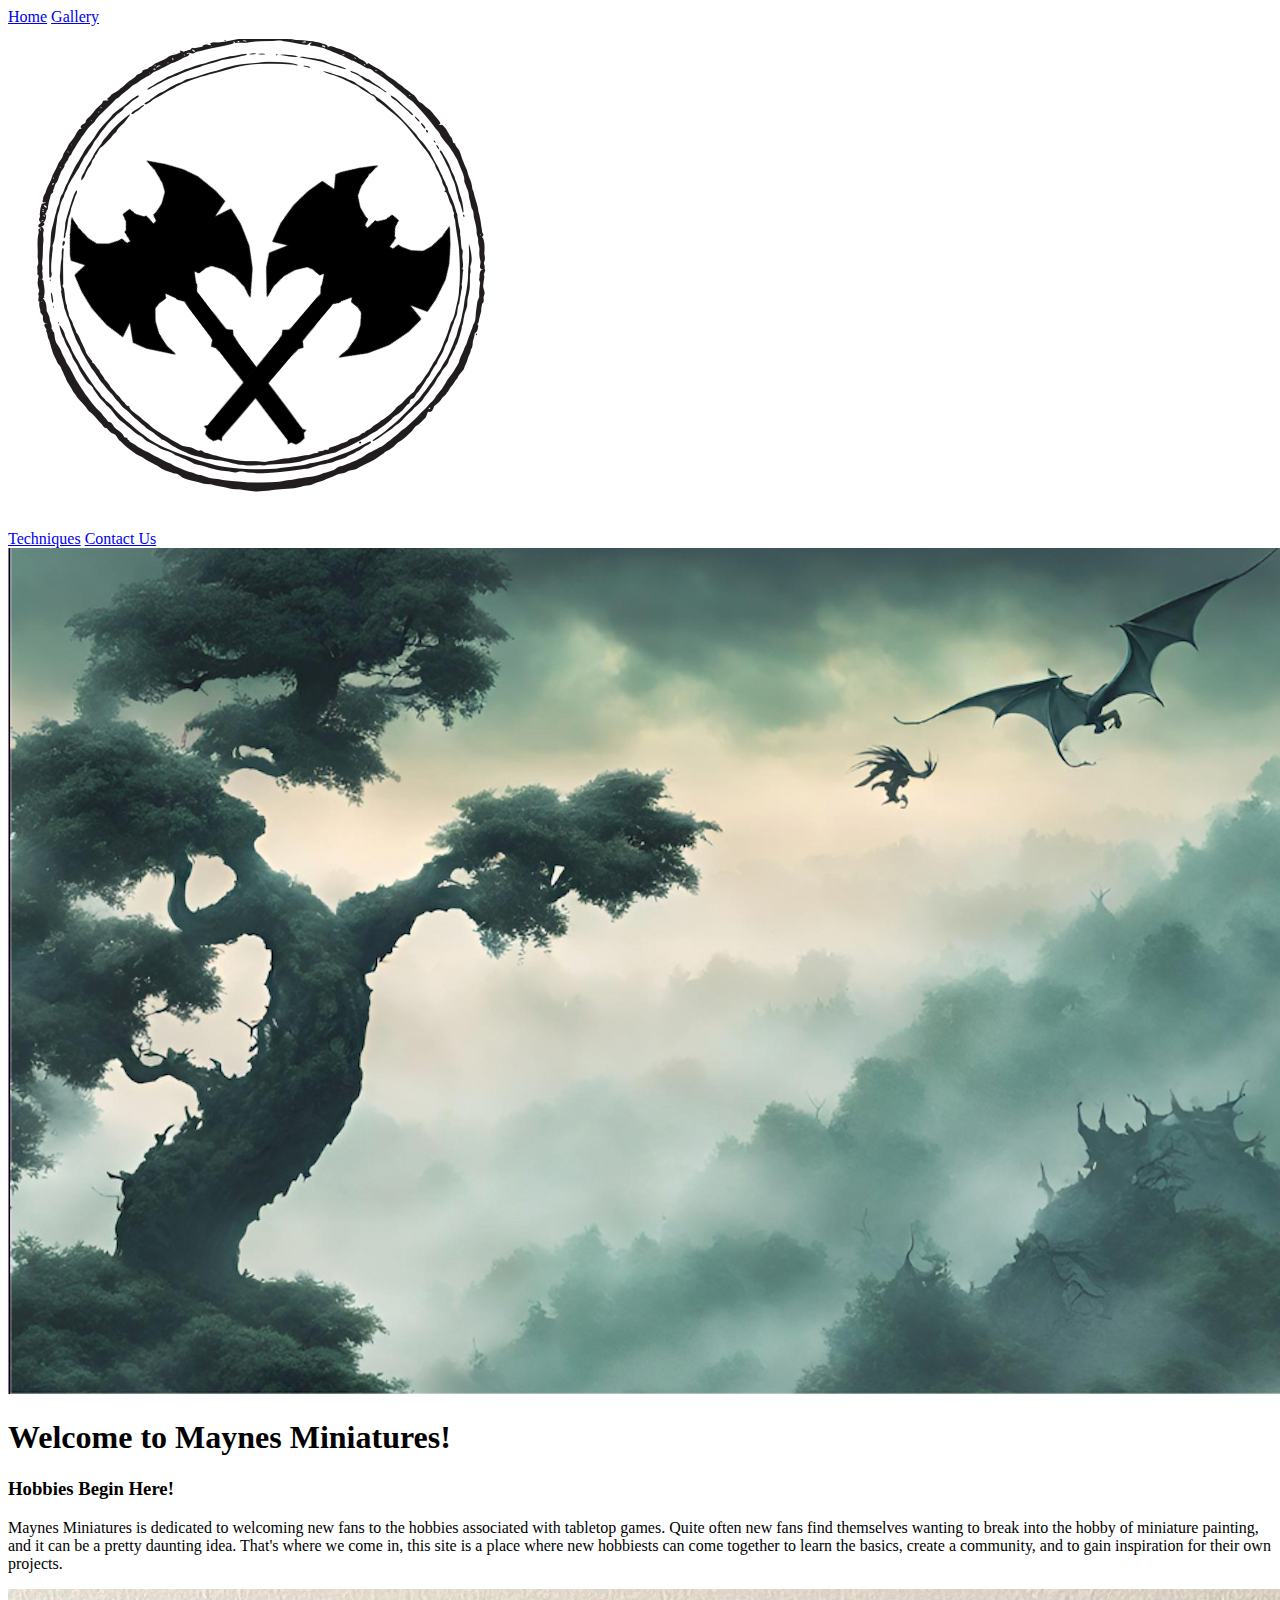
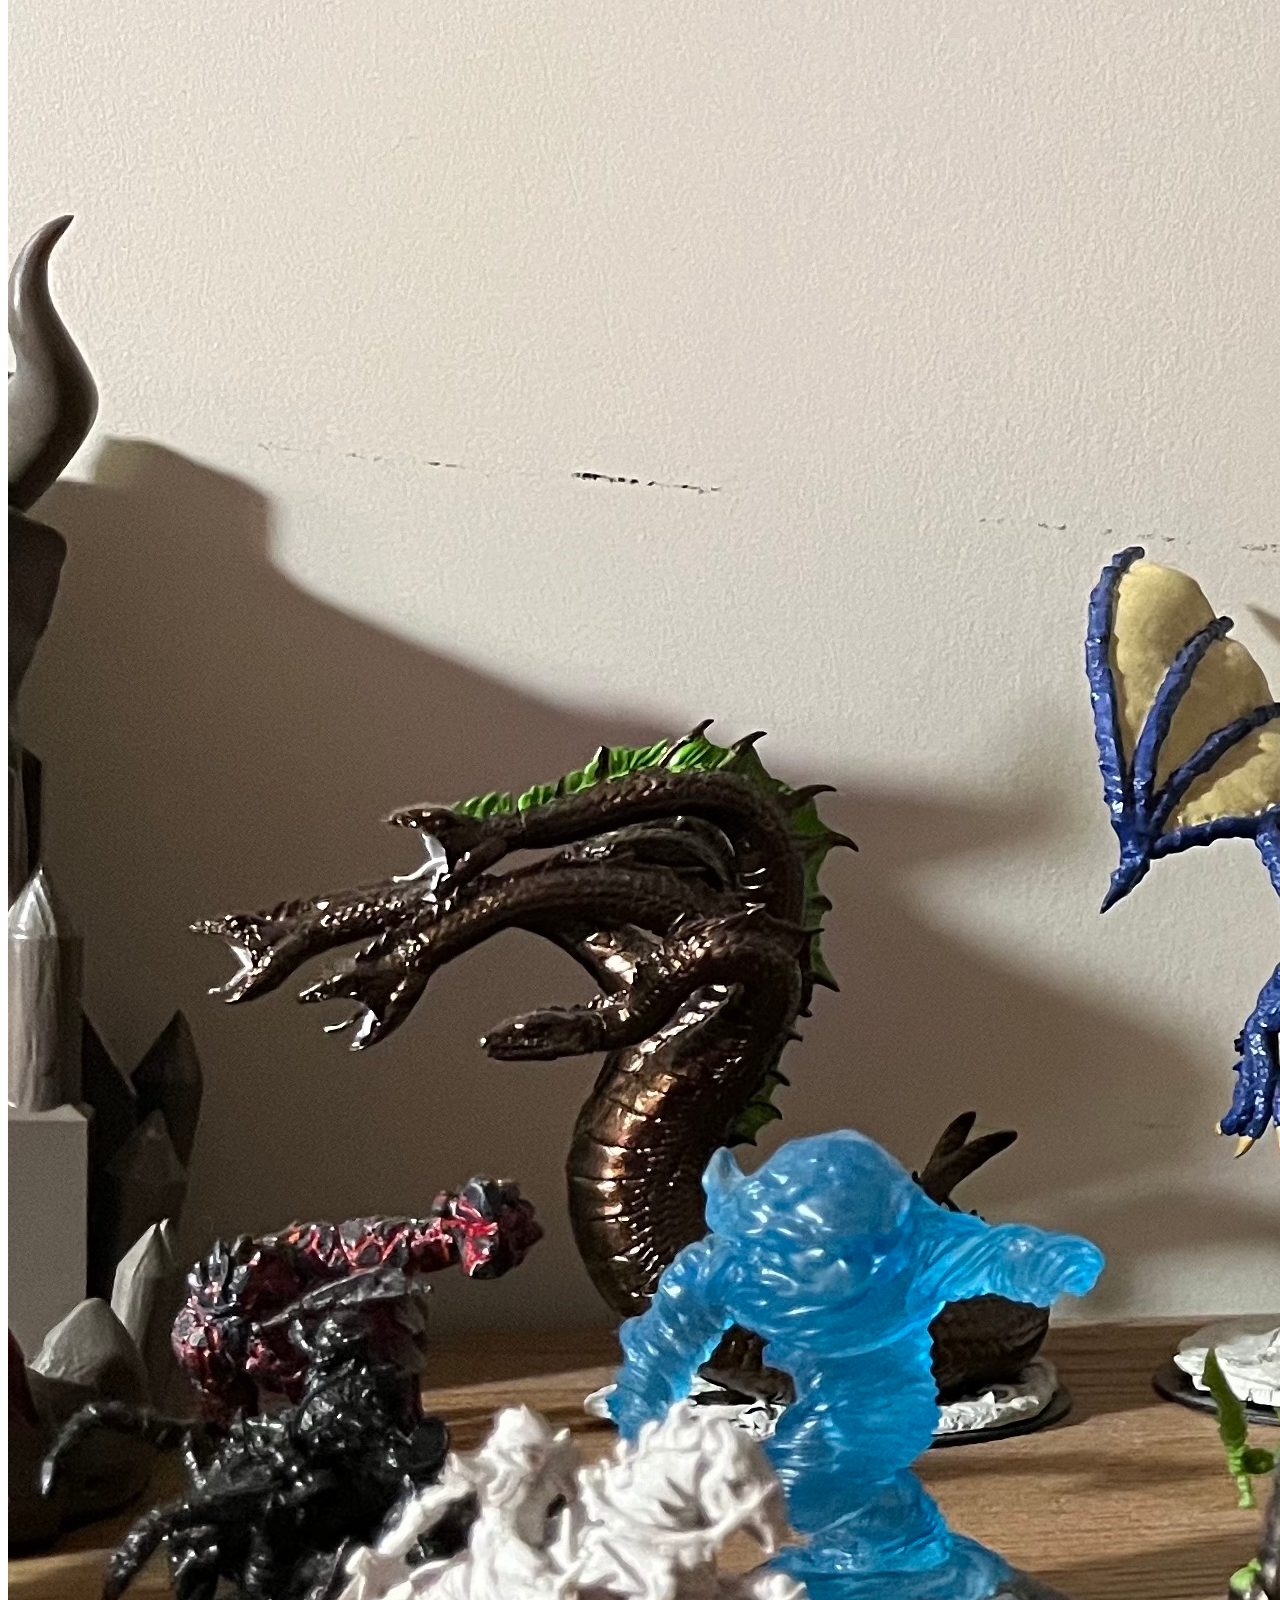
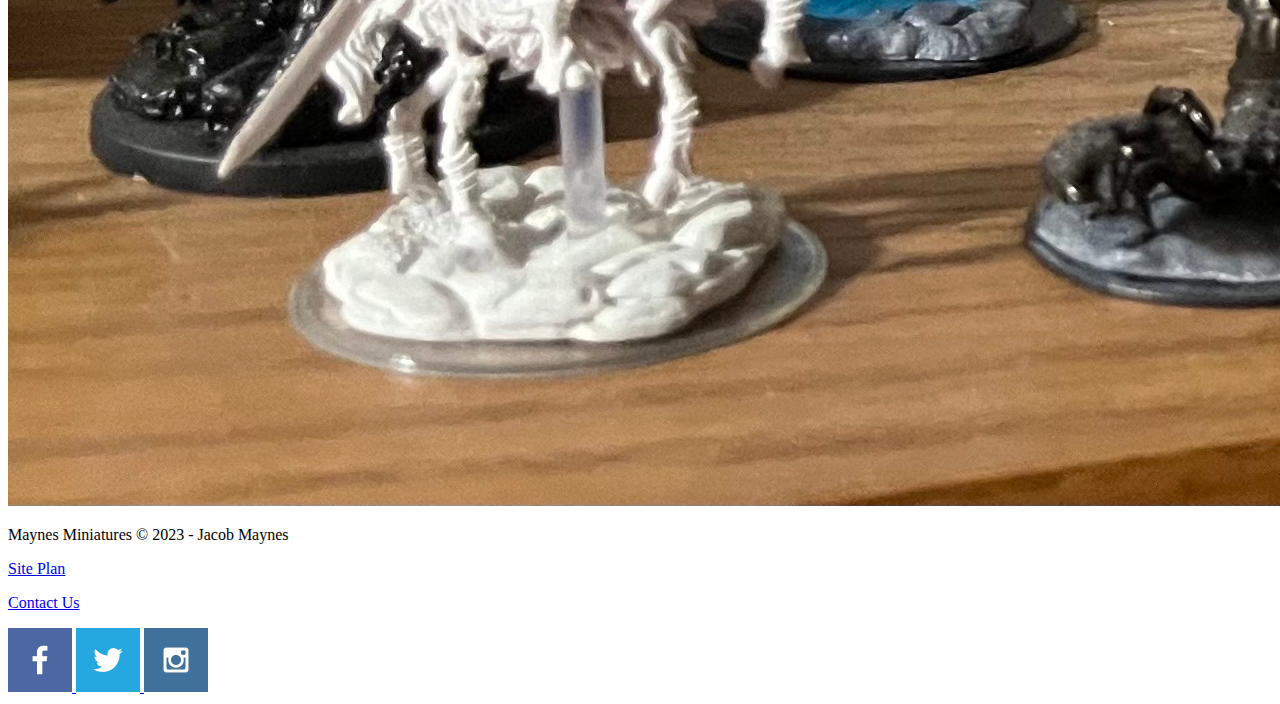
==== personal/index.html @ 82cc131a "Pages Html" ====
<!DOCTYPE html>
<html lang="en">
<head>
    <meta charset="UTF-8">
    <meta name="viewport" content="width=device-width, initial-scale=1.0">
    <title>Maynes Miniatures</title>
</head>
<body>
    <header>
        <nav>
            <a href="/personal/index.html">Home</a>
            <a href="/personal/gallery.html">Gallery</a>
        </nav>
        <a href="/personal/index.html">
            <img src="personal_logo.png" alt="Maynes Miniatures Logo">
        </a> 
        <nav>
            <a href="/personal/techniques.html">Techniques</a>
            <a href="/personal/contact_us.html">Contact Us</a>
        </nav>
    </header>
    <div>
        <img src="hero.png" alt="Misty forest">
    </div>
    <section>
        <h1>Welcome to Maynes Miniatures!</h1>
        <h3>Hobbies Begin Here!</h3>
    </section>
    <main>
        <section>
            <p>Maynes Miniatures is dedicated to welcoming new fans to the hobbies associated with tabletop games. Quite often new fans find themselves wanting to break into the hobby of miniature painting, and it can be a pretty daunting idea. That's where we come in, this site is a place where new hobbiests can come together to learn the basics, create a community, and to gain inspiration for their own projects.</p>
        </section>
        <section>
            <img src="projects.jpg" alt="Unfinished projects">
        </section>
    </main>
    <footer>
        <p>Maynes Miniatures &copy; 2023 - Jacob Maynes</p>
        <p><a href="/personal/site-plan.html">Site Plan</a></p>
        <p><a href="/personal/contact_us.html">Contact Us</a></p>
        <div>
            <a href="https://facebook.com" target="_blank">
                <img src="/wwr/images/facebook.png" alt="Facebook logo">
            </a>
            <a href="https://twitter.com" target="_blank">
                <img src="/wwr/images/twitter.png" alt="Twitter logo">
            </a>
            <a href="https://instagram.com" target="_blank">
                <img src="/wwr/images/instagram.png" alt="Instagram logo">
            </a>
        </div>
    </footer>
</body>
</html>
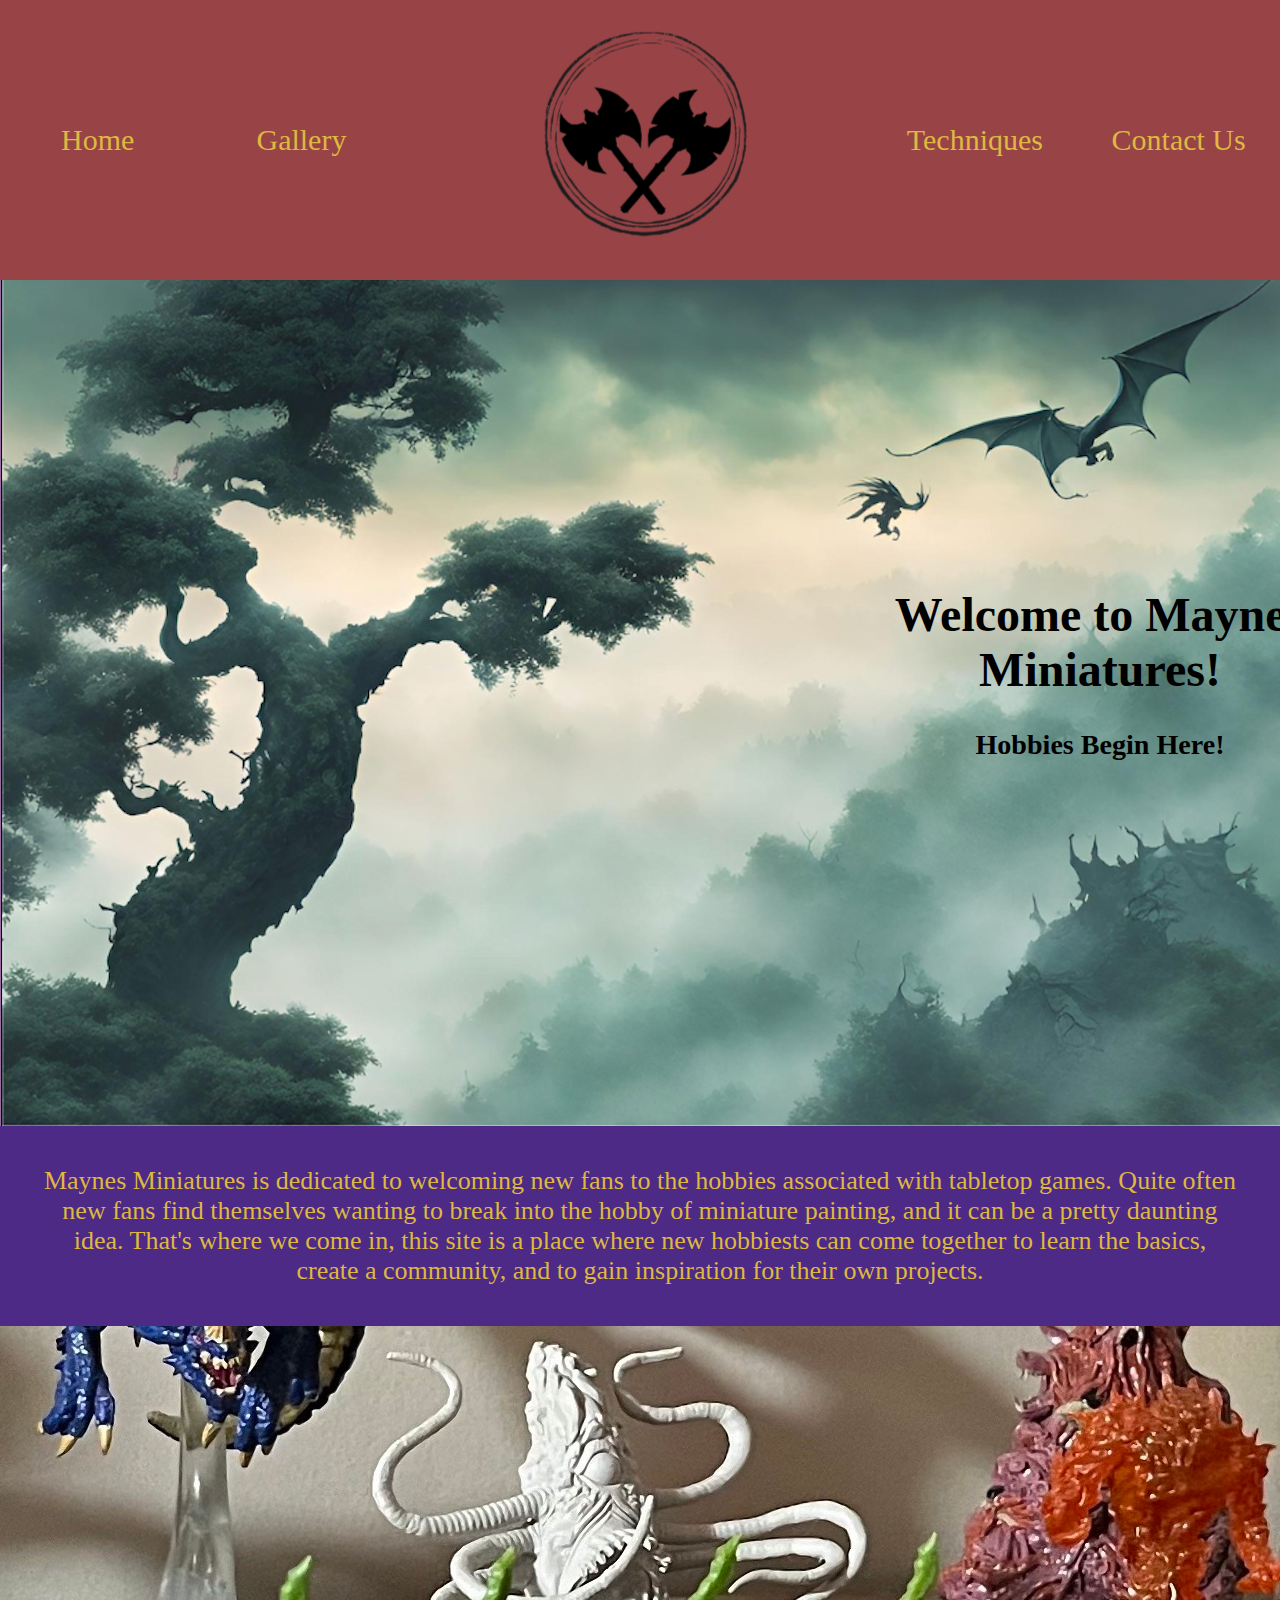
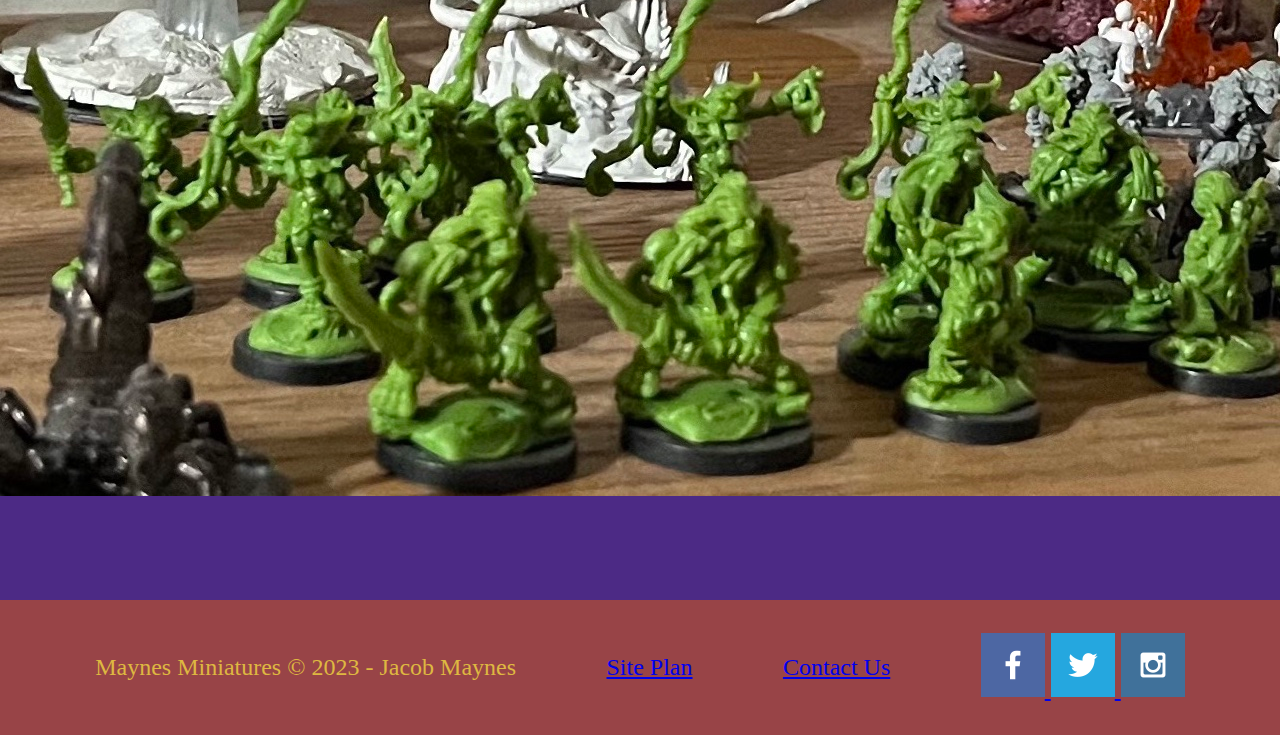
==== commit 387170d8: "home page css" ====
--- a/personal/index.html
+++ b/personal/index.html
@@ -1,54 +1,59 @@
 <!DOCTYPE html>
 <html lang="en">
 <head>
+    <link rel="stylesheet" href="styles/personal_style.css">
     <meta charset="UTF-8">
     <meta name="viewport" content="width=device-width, initial-scale=1.0">
     <title>Maynes Miniatures</title>
 </head>
 <body>
-    <header>
-        <nav>
-            <a href="/personal/index.html">Home</a>
-            <a href="/personal/gallery.html">Gallery</a>
-        </nav>
-        <a href="/personal/index.html">
-            <img src="personal_logo.png" alt="Maynes Miniatures Logo">
-        </a> 
-        <nav>
-            <a href="/personal/techniques.html">Techniques</a>
-            <a href="/personal/contact_us.html">Contact Us</a>
-        </nav>
-    </header>
-    <div>
-        <img src="hero.png" alt="Misty forest">
-    </div>
-    <section>
-        <h1>Welcome to Maynes Miniatures!</h1>
-        <h3>Hobbies Begin Here!</h3>
-    </section>
-    <main>
-        <section>
-            <p>Maynes Miniatures is dedicated to welcoming new fans to the hobbies associated with tabletop games. Quite often new fans find themselves wanting to break into the hobby of miniature painting, and it can be a pretty daunting idea. That's where we come in, this site is a place where new hobbiests can come together to learn the basics, create a community, and to gain inspiration for their own projects.</p>
-        </section>
-        <section>
-            <img src="projects.jpg" alt="Unfinished projects">
-        </section>
-    </main>
-    <footer>
-        <p>Maynes Miniatures &copy; 2023 - Jacob Maynes</p>
-        <p><a href="/personal/site-plan.html">Site Plan</a></p>
-        <p><a href="/personal/contact_us.html">Contact Us</a></p>
-        <div>
-            <a href="https://facebook.com" target="_blank">
-                <img src="/wwr/images/facebook.png" alt="Facebook logo">
-            </a>
-            <a href="https://twitter.com" target="_blank">
-                <img src="/wwr/images/twitter.png" alt="Twitter logo">
-            </a>
-            <a href="https://instagram.com" target="_blank">
-                <img src="/wwr/images/instagram.png" alt="Instagram logo">
-            </a>
+    <div id="content"> 
+        <header>
+            <nav>
+                <a id="home" href="/personal/index.html">Home</a>
+                <a id="gallery_link" href="/personal/gallery.html">Gallery</a>
+            </nav>
+            <a id="logo" href="/personal/index.html">
+                <img src="personal_logo.png" alt="Maynes Miniatures Logo">
+            </a> 
+            <nav>
+                <a id="techniques_link" href="/personal/techniques.html">Techniques</a>
+                <a id="contact_us_link" href="/personal/contact_us.html">Contact Us</a>
+            </nav>
+        </header>
+        <div id="hero">
+            <div>
+                <img src="hero.png" alt="Misty forest">
+            </div>
+            <section>
+                <h1>Welcome to Maynes Miniatures!</h1>
+                <h3>Hobbies Begin Here!</h3>
+            </section>
         </div>
-    </footer>
+        <main>
+            <section>
+                <p>Maynes Miniatures is dedicated to welcoming new fans to the hobbies associated with tabletop games. Quite often new fans find themselves wanting to break into the hobby of miniature painting, and it can be a pretty daunting idea. That's where we come in, this site is a place where new hobbiests can come together to learn the basics, create a community, and to gain inspiration for their own projects.</p>
+            </section>
+            <section id="unfinished">
+                <img src="projects.jpg" alt="Unfinished projects">
+            </section>
+        </main>
+        <footer>
+            <p>Maynes Miniatures &copy; 2023 - Jacob Maynes</p>
+            <p id="site-plan"><a href="/personal/site-plan.html">Site Plan</a></p>
+            <p id="contact"><a href="/personal/contact_us.html">Contact Us</a></p>
+            <div>
+                <a href="https://facebook.com" target="_blank">
+                    <img src="/wwr/images/facebook.png" alt="Facebook logo">
+                </a>
+                <a href="https://twitter.com" target="_blank">
+                    <img src="/wwr/images/twitter.png" alt="Twitter logo">
+                </a>
+                <a href="https://instagram.com" target="_blank">
+                    <img src="/wwr/images/instagram.png" alt="Instagram logo">
+                </a>
+            </div>
+        </footer>
+    </div>    
 </body>
 </html>--- a/personal/styles/personal_style.css
+++ b/personal/styles/personal_style.css
@@ -0,0 +1,79 @@
+#content{
+    max-width: 1600px;
+    margin: 0 auto;
+}
+header {
+    background-color: #984447;
+    display: grid;
+    grid-template-rows: 280px;
+    grid-template-columns: 1fr 1fr 1fr
+    
+}
+#logo{
+    padding-left: 15px;
+    align-self: center;
+    transform: scale(0.5);
+}
+nav{
+    display: flex;
+    justify-content: space-around;
+    align-items: center;
+}
+nav a{
+    text-align: center;
+    font-size: 30px;
+    color: #deb841;
+    text-decoration: none;
+    font-family: Garamond, Georgia;
+}
+nav a:hover{
+    background-color: #deb841;
+    color: #0081a7;
+}
+body{
+    background-color: #4c2a85;
+    margin: 0;
+    padding: 0;
+}
+#hero{
+    display: grid;
+    grid-template-rows: 275px 275px 296px;
+    grid-template-columns: 400px 400px 600px 200px;
+}
+#hero section{
+    grid-row: 2;
+    grid-column: 3;
+    text-align: center;
+    font-size: x-large;
+    color: black;
+}
+main p{
+    margin: 40px;
+    color: #deb841;
+    font-size: 26px;
+    text-align: center;
+}
+#unfinished{
+    align-items: center;
+    margin: 0;
+    padding: 0;
+}
+footer{
+    background-color: #984447;
+    margin-top: 100px;
+    padding: 30px 50px;
+    display: flex;
+    justify-content: space-around;
+    align-items: center;
+    font-size: 24px;
+}
+footer p{
+    color: #deb841;
+}
+#site-plan:hover{
+    color: #0081a7;
+    background-color: #deb841;
+}
+#contact:hover{
+    background-color: #deb841;
+}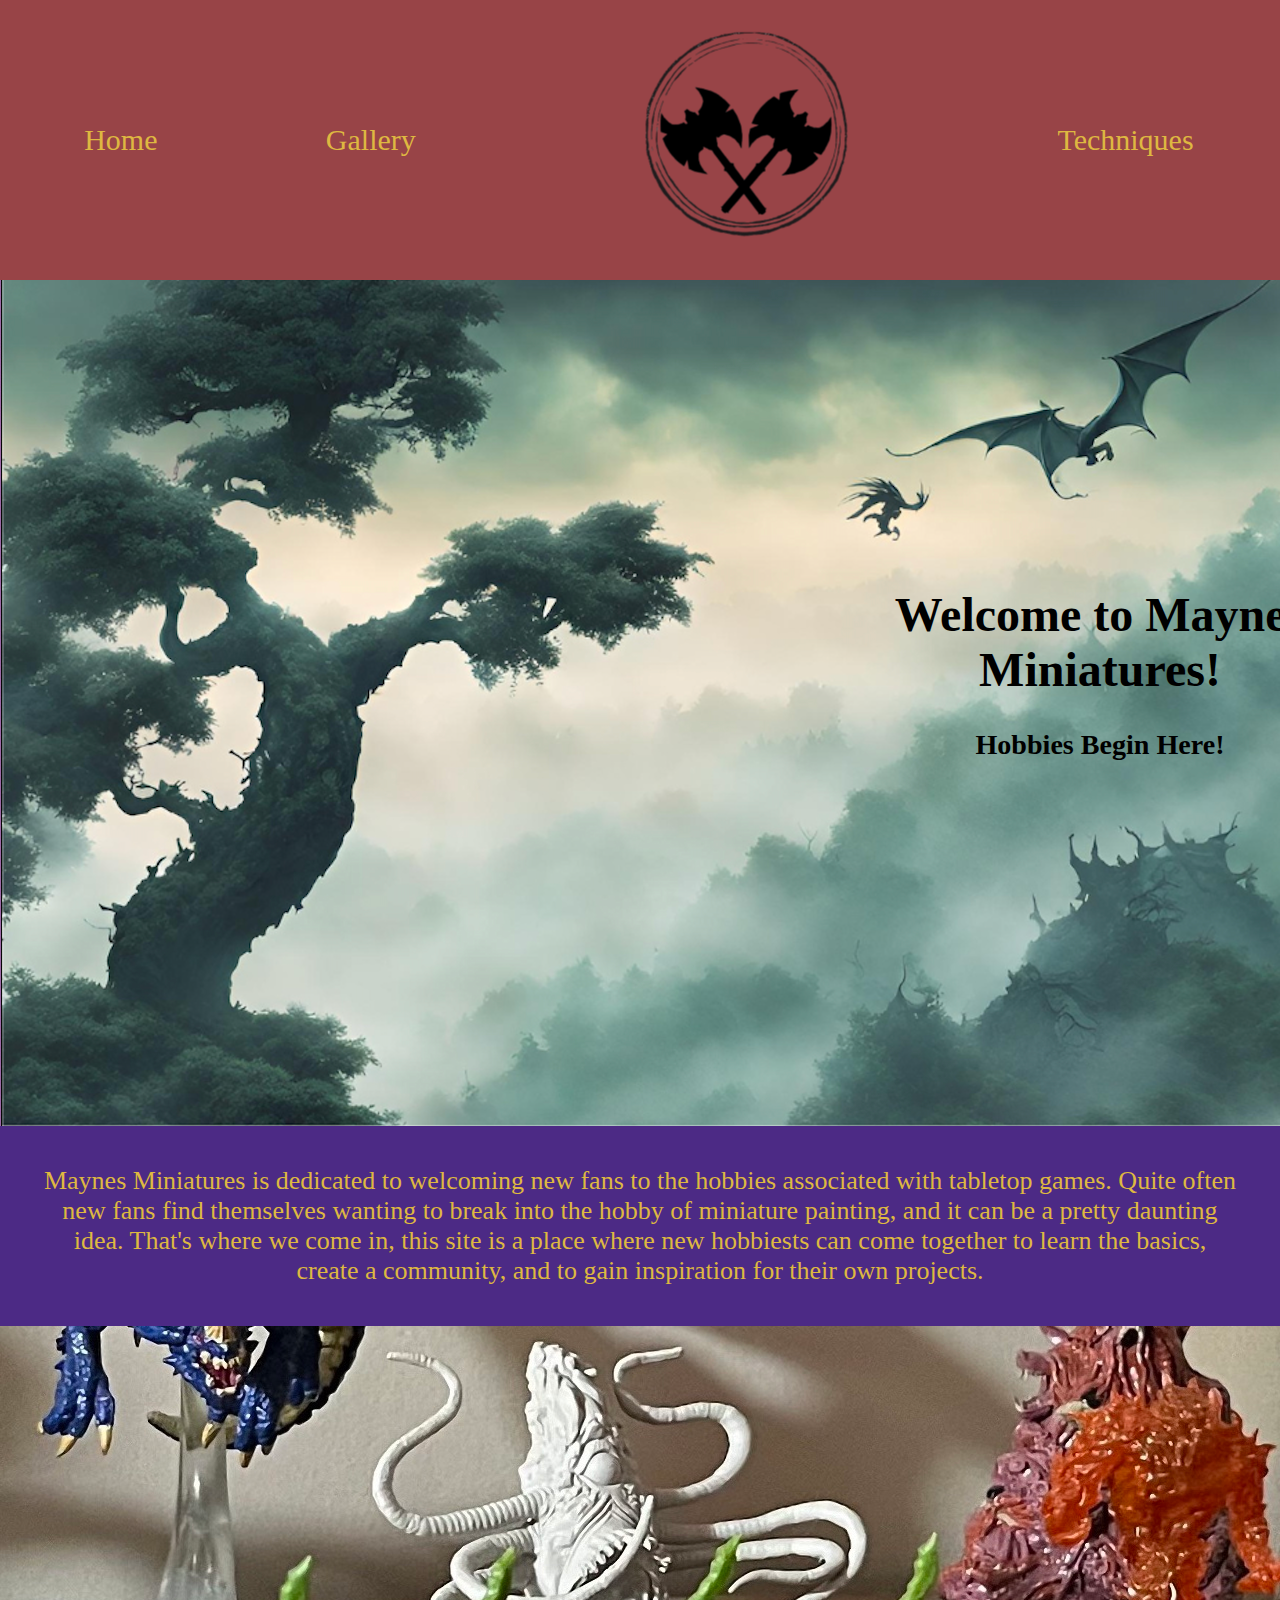
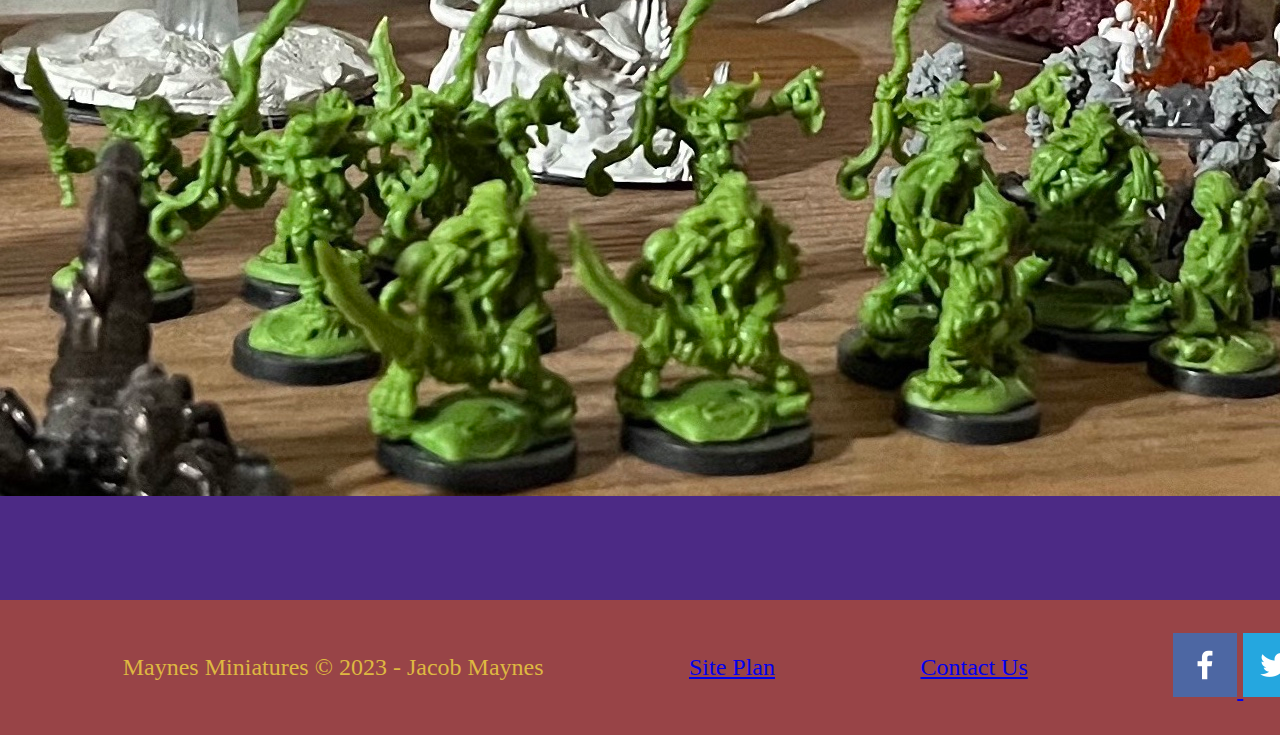
==== commit 7d389824: "potential fix" ====
--- a/personal/index.html
+++ b/personal/index.html
@@ -10,15 +10,15 @@
     <div id="content"> 
         <header>
             <nav>
-                <a id="home" href="/personal/index.html">Home</a>
-                <a id="gallery_link" href="/personal/gallery.html">Gallery</a>
+                <a id="home" href="index.html">Home</a>
+                <a id="gallery_link" href="gall.html">Gallery</a>
             </nav>
-            <a id="logo" href="/personal/index.html">
+            <a id="logo" href="index.html">
                 <img src="personal_logo.png" alt="Maynes Miniatures Logo">
             </a> 
             <nav>
-                <a id="techniques_link" href="/personal/techniques.html">Techniques</a>
-                <a id="contact_us_link" href="/personal/contact_us.html">Contact Us</a>
+                <a id="techniques_link" href="techniques.html">Techniques</a>
+                <a id="contact_us_link" href="contact_us.html">Contact Us</a>
             </nav>
         </header>
         <div id="hero">
@@ -44,13 +44,13 @@
             <p id="contact"><a href="/personal/contact_us.html">Contact Us</a></p>
             <div>
                 <a href="https://facebook.com" target="_blank">
-                    <img src="/wwr/images/facebook.png" alt="Facebook logo">
+                    <img src="facebook.png" alt="Facebook logo">
                 </a>
                 <a href="https://twitter.com" target="_blank">
-                    <img src="/wwr/images/twitter.png" alt="Twitter logo">
+                    <img src="twitter.png" alt="Twitter logo">
                 </a>
                 <a href="https://instagram.com" target="_blank">
-                    <img src="/wwr/images/instagram.png" alt="Instagram logo">
+                    <img src="instagram.png" alt="Instagram logo">
                 </a>
             </div>
         </footer>
--- a/personal/styles/personal_style.css
+++ b/personal/styles/personal_style.css
@@ -5,6 +5,7 @@
 header {
     background-color: #984447;
     display: grid;
+    width: 1500px;
     grid-template-rows: 280px;
     grid-template-columns: 1fr 1fr 1fr
     
@@ -25,6 +26,7 @@
     color: #deb841;
     text-decoration: none;
     font-family: Garamond, Georgia;
+    padding: 10px;
 }
 nav a:hover{
     background-color: #deb841;
@@ -62,6 +64,7 @@
     background-color: #984447;
     margin-top: 100px;
     padding: 30px 50px;
+    width: 1400px;
     display: flex;
     justify-content: space-around;
     align-items: center;
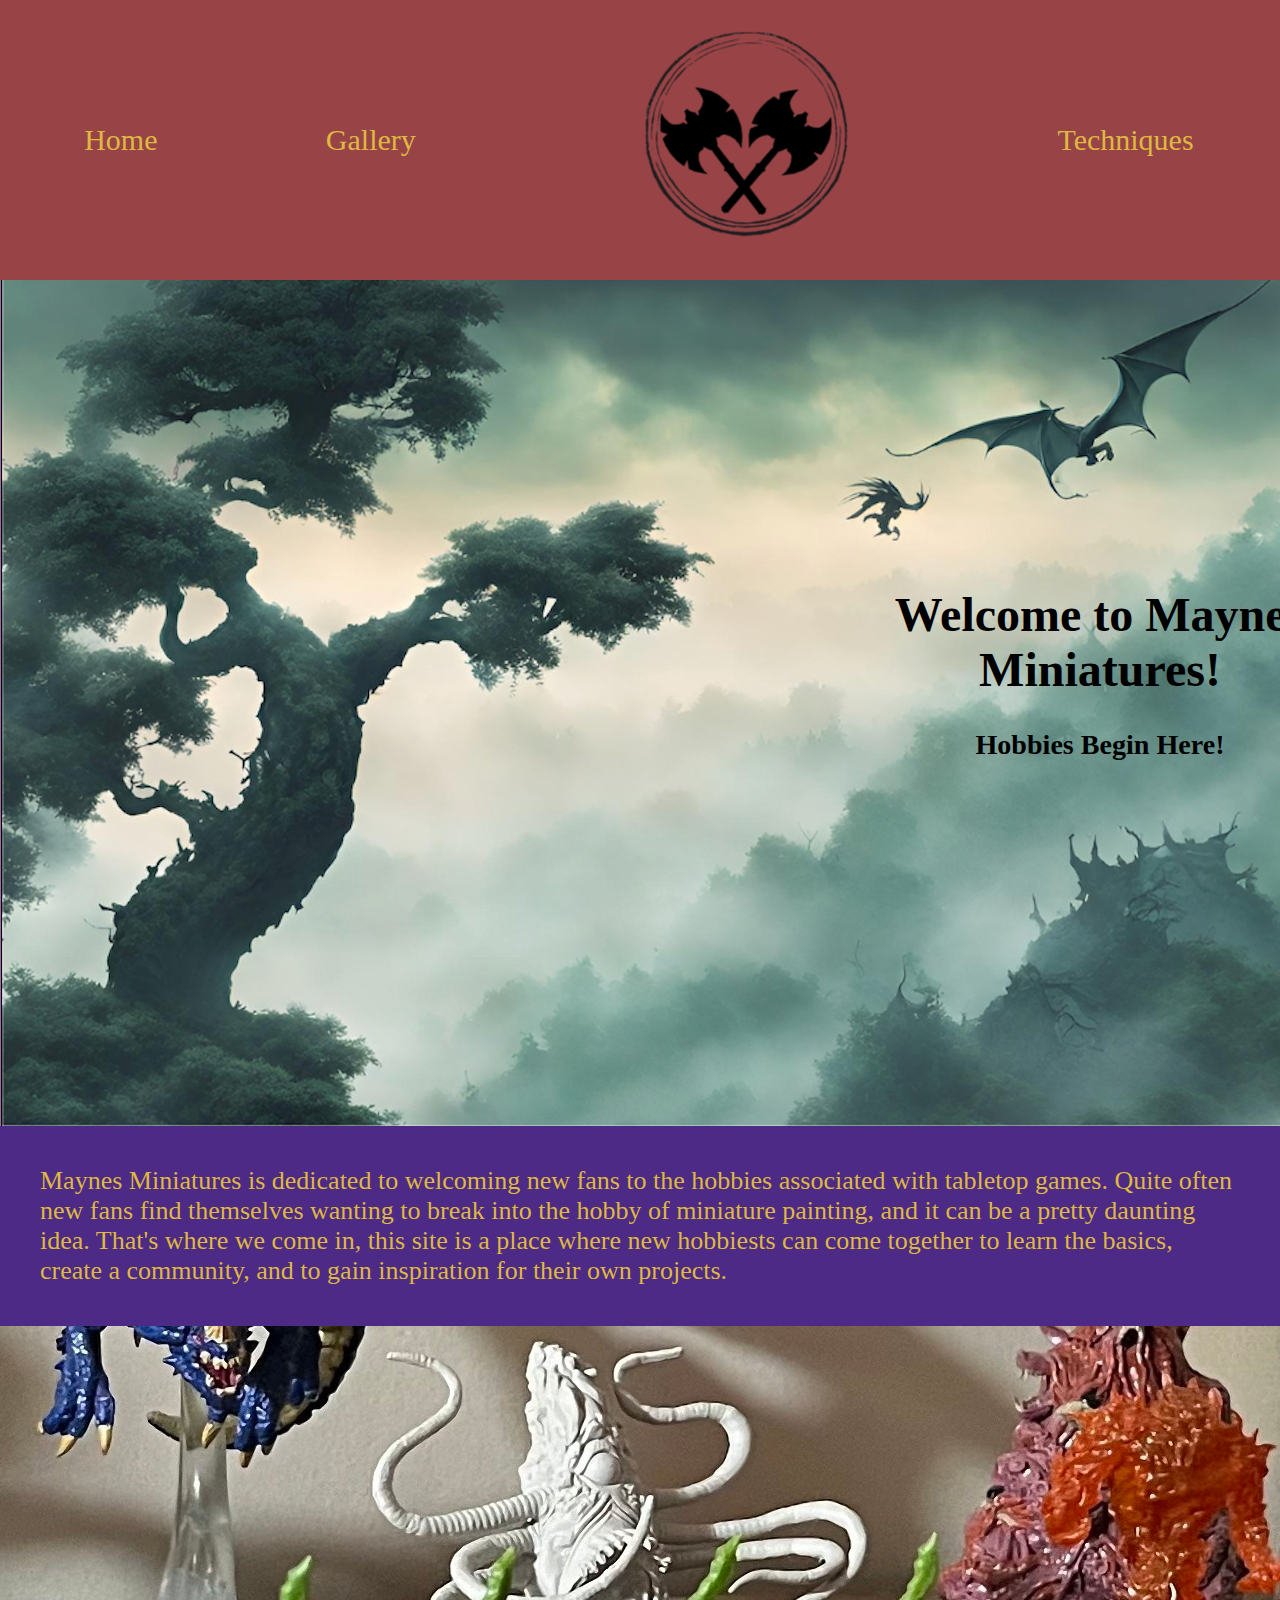
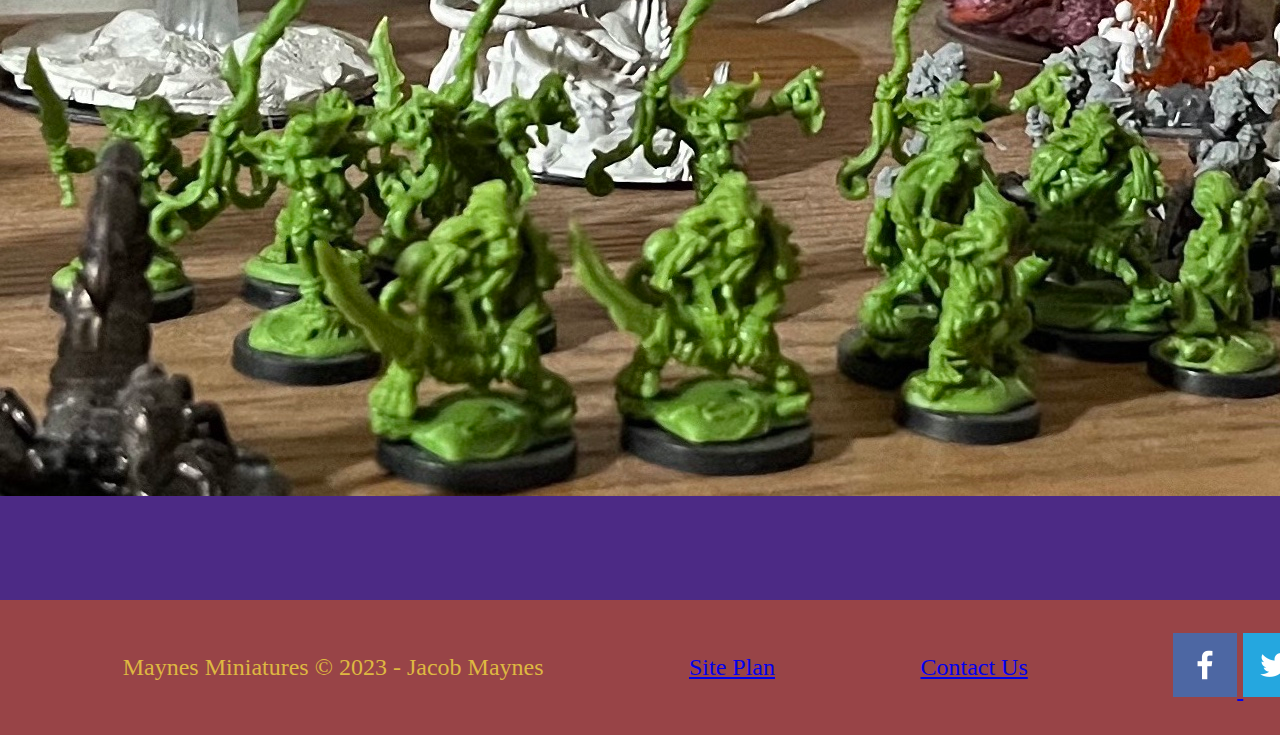
==== commit 8e3a51dc: "changes" ====
--- a/personal/index.html
+++ b/personal/index.html
@@ -40,8 +40,8 @@
         </main>
         <footer>
             <p>Maynes Miniatures &copy; 2023 - Jacob Maynes</p>
-            <p id="site-plan"><a href="/personal/site-plan.html">Site Plan</a></p>
-            <p id="contact"><a href="/personal/contact_us.html">Contact Us</a></p>
+            <p id="site-plan"><a href="site-plan.html">Site Plan</a></p>
+            <p id="contact"><a href="contact_us.html">Contact Us</a></p>
             <div>
                 <a href="https://facebook.com" target="_blank">
                     <img src="facebook.png" alt="Facebook logo">
--- a/personal/styles/personal_style.css
+++ b/personal/styles/personal_style.css
@@ -53,7 +53,8 @@
     margin: 40px;
     color: #deb841;
     font-size: 26px;
-    text-align: center;
+    text-align: left;
+    align-items: center;
 }
 #unfinished{
     align-items: center;
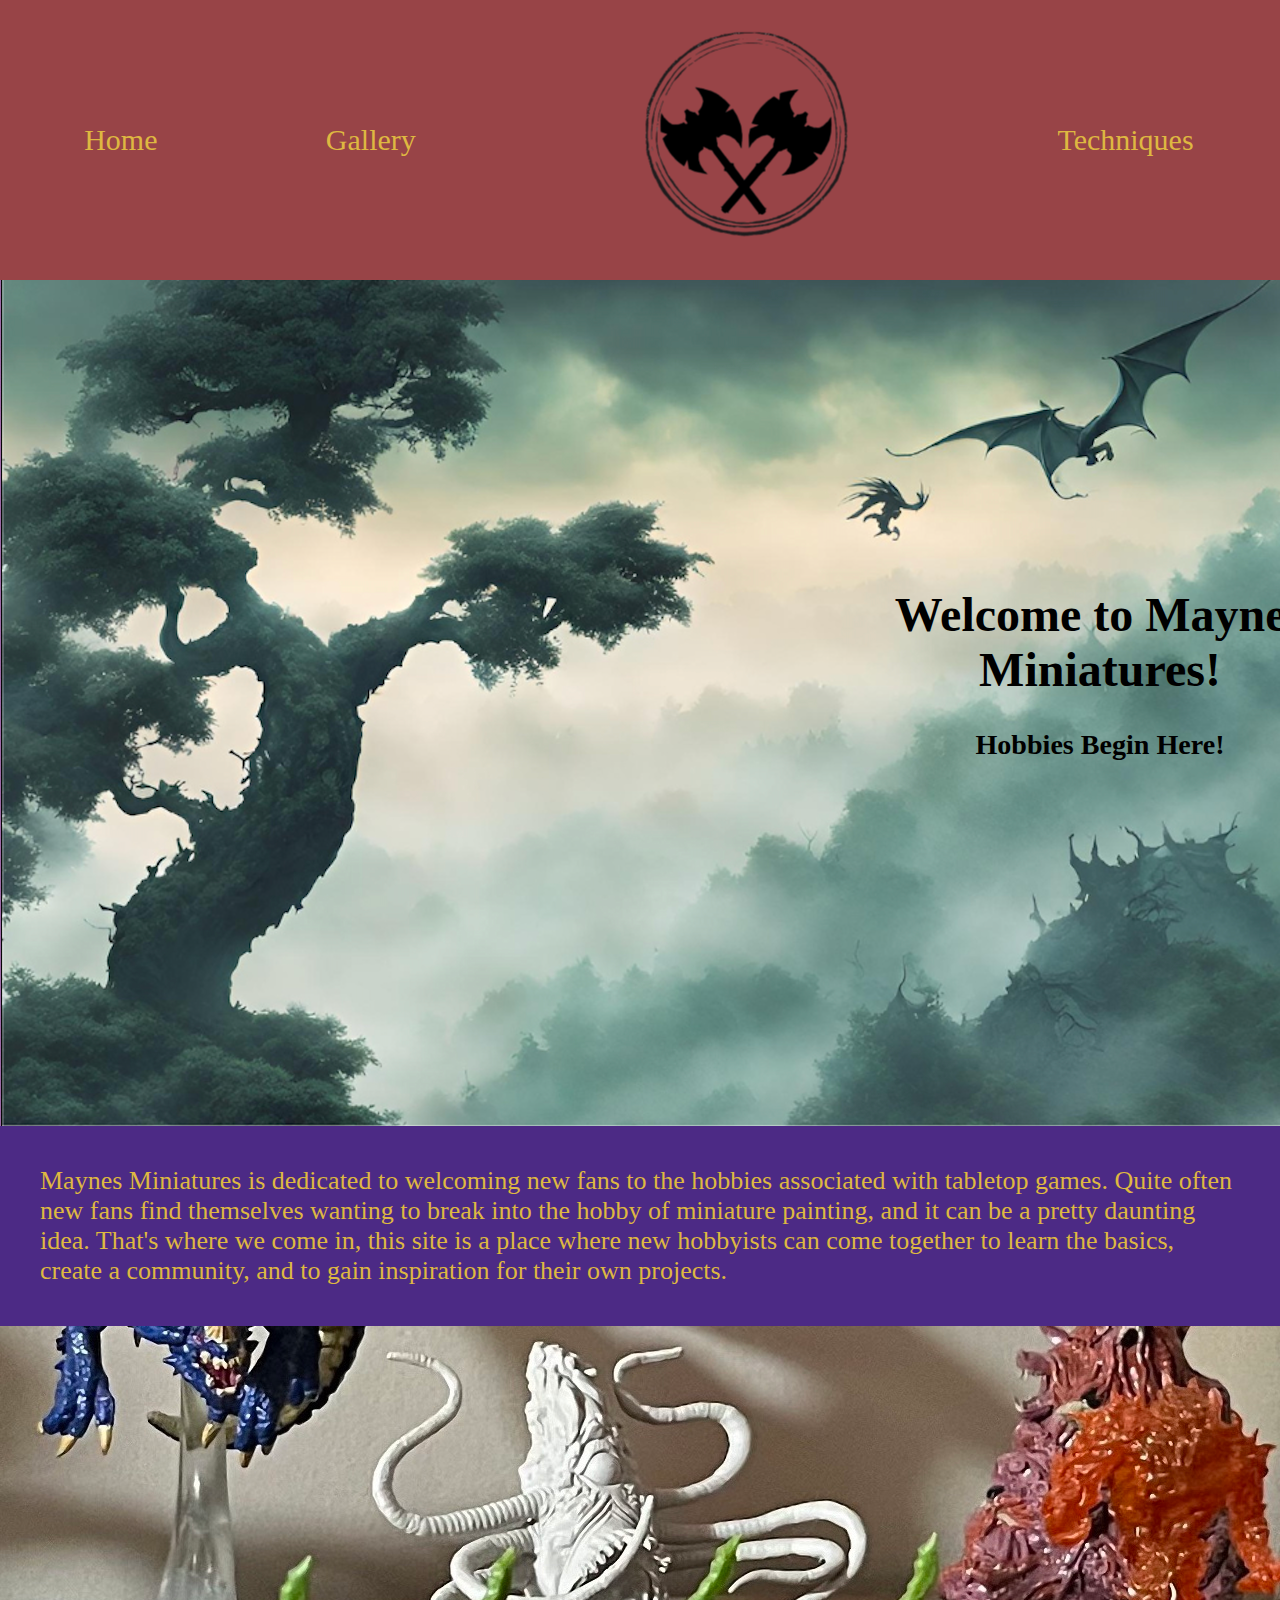
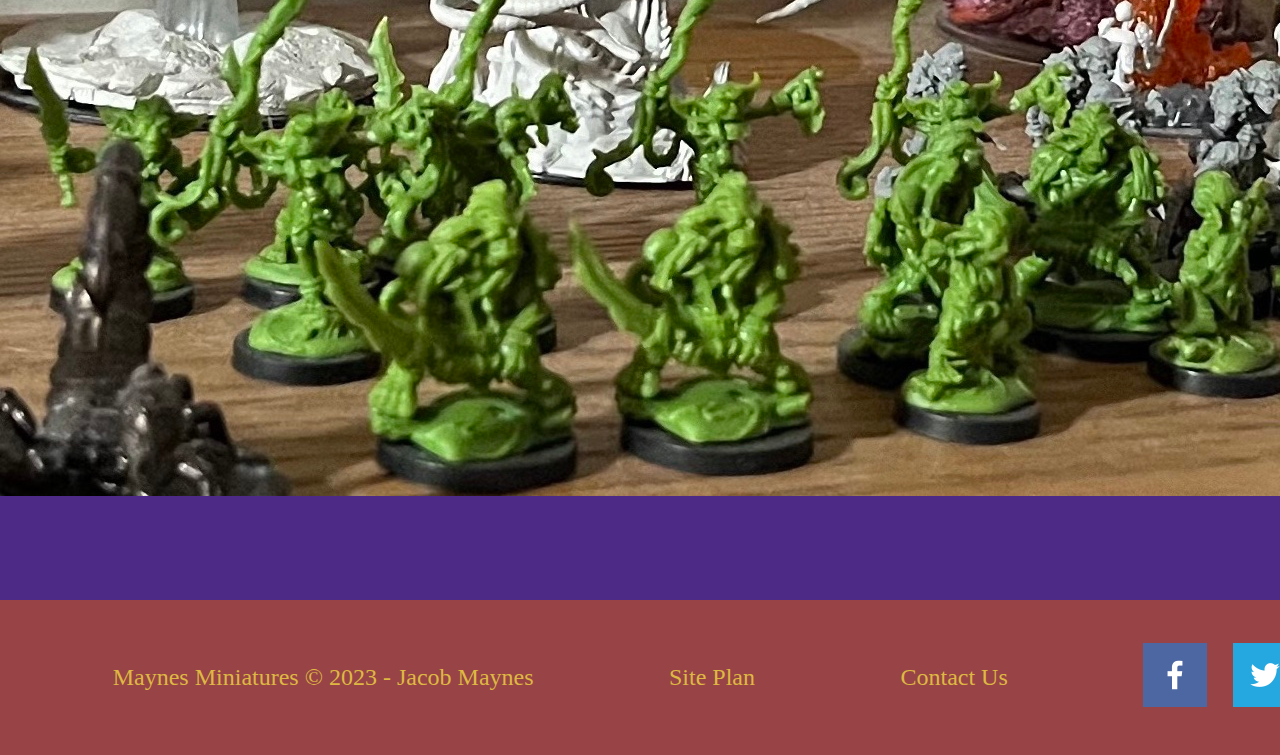
==== commit 3d0d0bc6: "spelling" ====
--- a/personal/index.html
+++ b/personal/index.html
@@ -32,7 +32,7 @@
         </div>
         <main>
             <section>
-                <p>Maynes Miniatures is dedicated to welcoming new fans to the hobbies associated with tabletop games. Quite often new fans find themselves wanting to break into the hobby of miniature painting, and it can be a pretty daunting idea. That's where we come in, this site is a place where new hobbiests can come together to learn the basics, create a community, and to gain inspiration for their own projects.</p>
+                <p>Maynes Miniatures is dedicated to welcoming new fans to the hobbies associated with tabletop games. Quite often new fans find themselves wanting to break into the hobby of miniature painting, and it can be a pretty daunting idea. That's where we come in, this site is a place where new hobbyists can come together to learn the basics, create a community, and to gain inspiration for their own projects.</p>
             </section>
             <section id="unfinished">
                 <img src="projects.jpg" alt="Unfinished projects">
--- a/personal/styles/personal_style.css
+++ b/personal/styles/personal_style.css
@@ -1,3 +1,6 @@
+a {
+    text-decoration: none;
+}
 #content{
     max-width: 1600px;
     margin: 0 auto;
@@ -71,8 +74,13 @@
     align-items: center;
     font-size: 24px;
 }
-footer p{
+footer p, footer a{
     color: #deb841;
+    padding: 10px;
+}
+footer a:hover{
+    color: #0081a7;
+    background-color: #deb841;
 }
 #site-plan:hover{
     color: #0081a7;
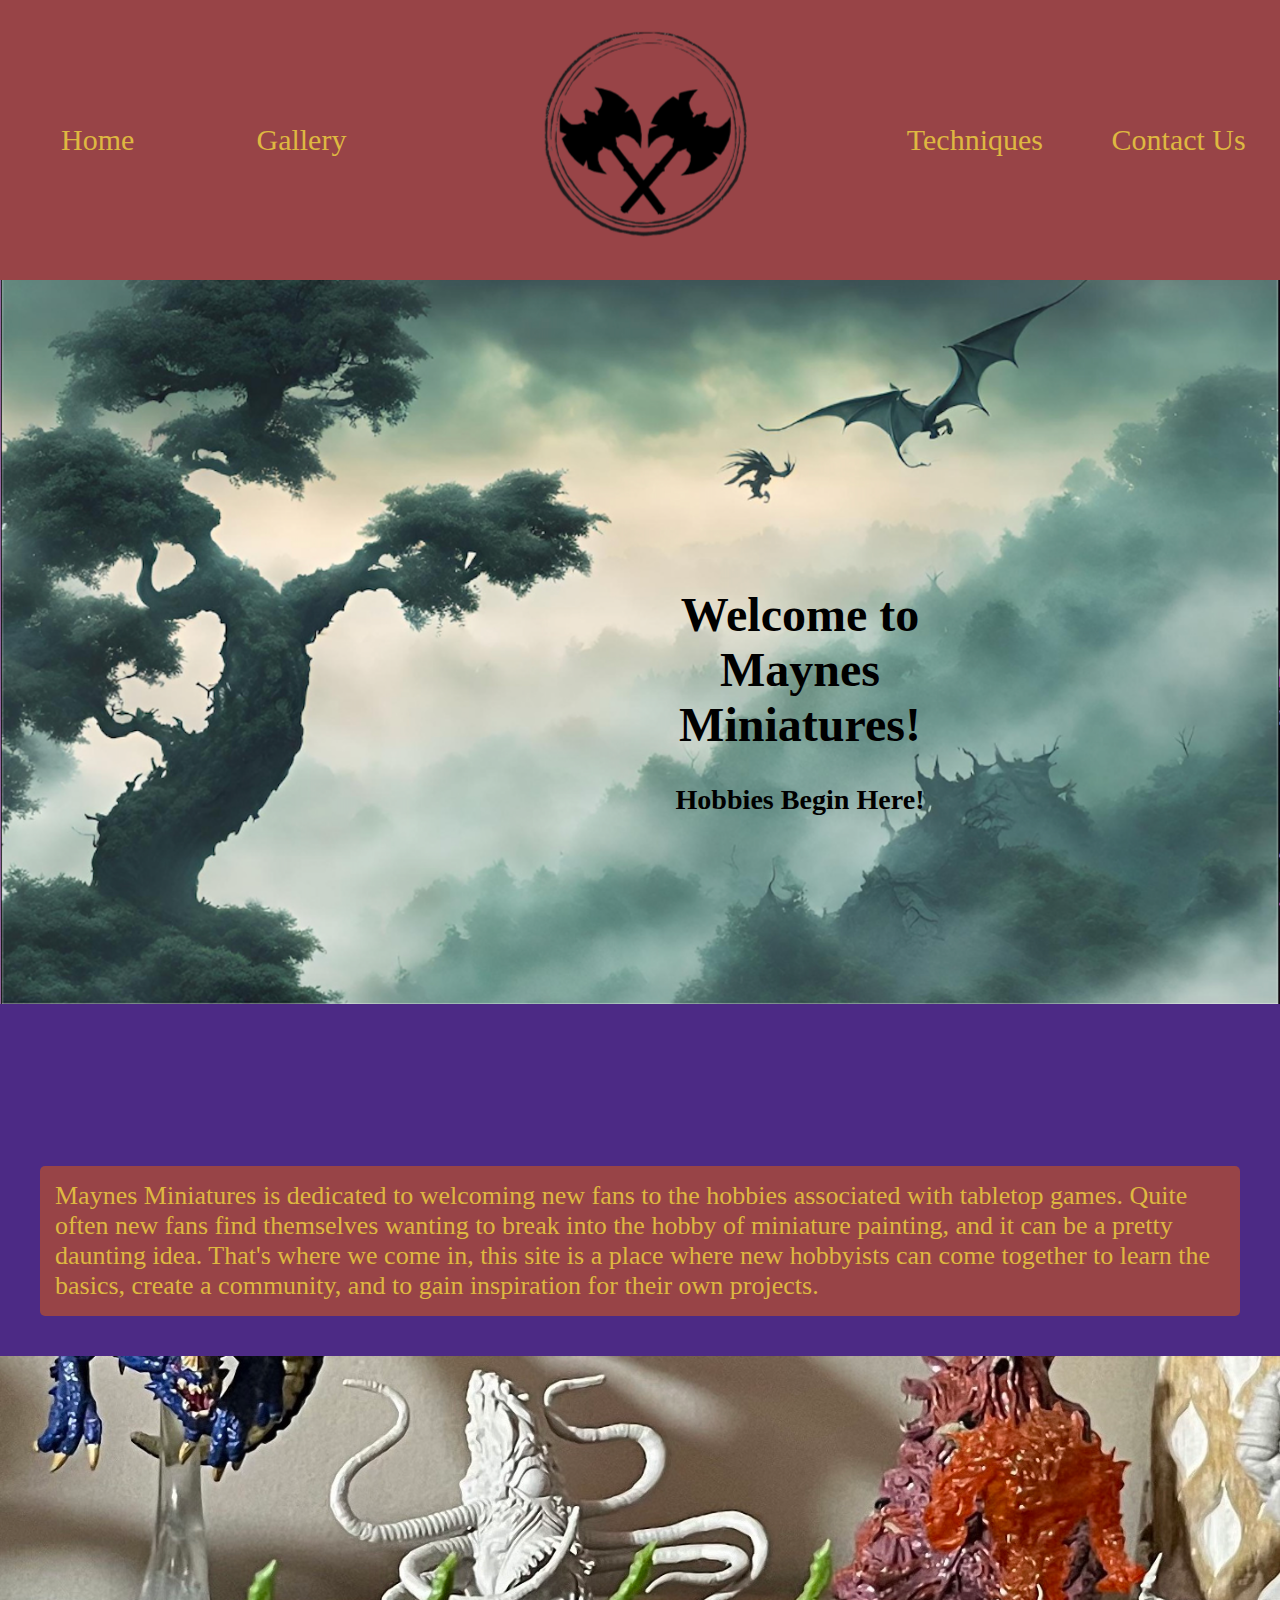
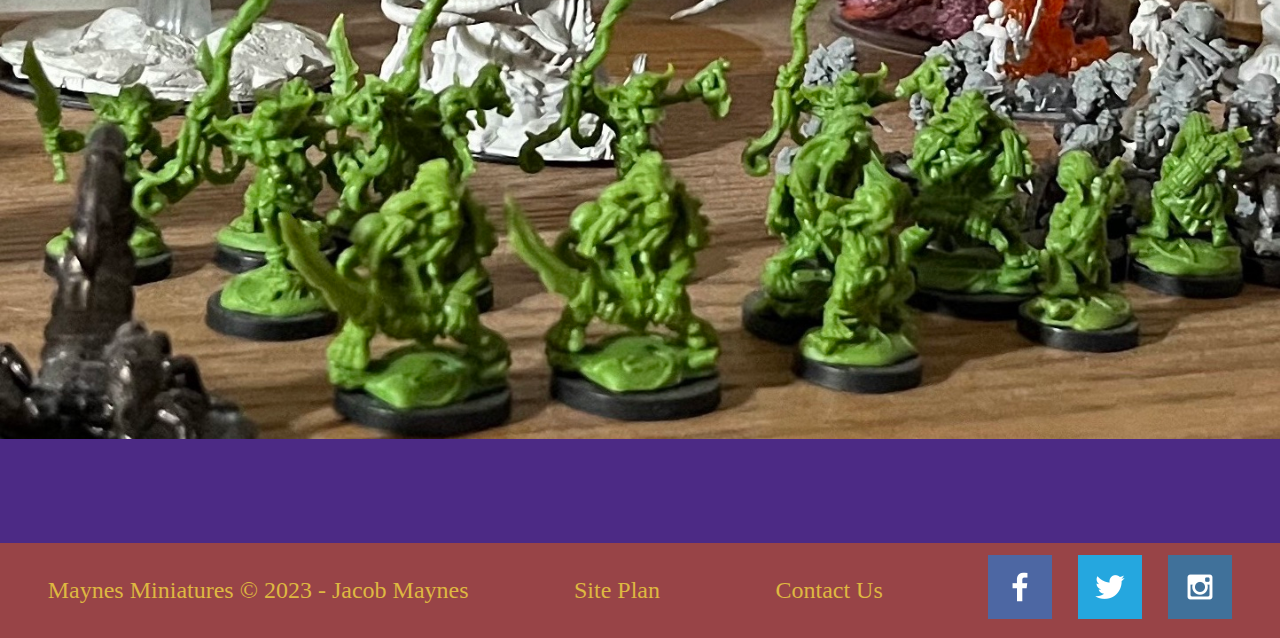
==== commit d464b469: "final touches" ====
--- a/personal/index.html
+++ b/personal/index.html
@@ -22,21 +22,19 @@
             </nav>
         </header>
         <div id="hero">
-            <div>
-                <img src="hero.png" alt="Misty forest">
-            </div>
+            <img id="hero-pic" src="hero.png" alt="Misty forest">
             <section>
                 <h1>Welcome to Maynes Miniatures!</h1>
                 <h3>Hobbies Begin Here!</h3>
             </section>
         </div>
         <main>
-            <section>
-                <p>Maynes Miniatures is dedicated to welcoming new fans to the hobbies associated with tabletop games. Quite often new fans find themselves wanting to break into the hobby of miniature painting, and it can be a pretty daunting idea. That's where we come in, this site is a place where new hobbyists can come together to learn the basics, create a community, and to gain inspiration for their own projects.</p>
+            <section >
+                <p id="words">Maynes Miniatures is dedicated to welcoming new fans to the hobbies associated with tabletop games. Quite often new fans find themselves wanting to break into the hobby of miniature painting, and it can be a pretty daunting idea. That's where we come in, this site is a place where new hobbyists can come together to learn the basics, create a community, and to gain inspiration for their own projects.</p>
             </section>
-            <section id="unfinished">
-                <img src="projects.jpg" alt="Unfinished projects">
-            </section>
+            <div id="unfinished">
+                <img class="projects" src="projects.jpg" alt="Unfinished projects">
+            </div>
         </main>
         <footer>
             <p>Maynes Miniatures &copy; 2023 - Jacob Maynes</p>
--- a/personal/styles/personal_style.css
+++ b/personal/styles/personal_style.css
@@ -2,13 +2,13 @@
     text-decoration: none;
 }
 #content{
-    max-width: 1600px;
+    max-width: 100%;
     margin: 0 auto;
 }
 header {
     background-color: #984447;
     display: grid;
-    width: 1500px;
+    width: 100%;
     grid-template-rows: 280px;
     grid-template-columns: 1fr 1fr 1fr
     
@@ -30,6 +30,7 @@
     text-decoration: none;
     font-family: Garamond, Georgia;
     padding: 10px;
+    border-radius: 5px;
 }
 nav a:hover{
     background-color: #deb841;
@@ -39,11 +40,16 @@
     background-color: #4c2a85;
     margin: 0;
     padding: 0;
+    width: 100%;
 }
 #hero{
     display: grid;
     grid-template-rows: 275px 275px 296px;
-    grid-template-columns: 400px 400px 600px 200px;
+    grid-template-columns: 1fr 1fr 1fr 1fr;
+}
+#hero-pic{
+    width: 100%;
+    grid-column: 1/5;
 }
 #hero section{
     grid-row: 2;
@@ -60,32 +66,136 @@
     align-items: center;
 }
 #unfinished{
-    align-items: center;
+    align-self: center;
+    width: 100%;
+}
+.projects{
+    width: 100%;
+}
+#words{
+    background-color: #984447;
+    padding: 15px;
+    border-radius: 5px;
+}
+footer{
+    background-color: #984447;
+    margin-top: 100px;
+    padding-top: 35px 0px;
+    width: 100%;
+    display: flex;
+    justify-content: space-around;
+    align-items: center;
+    font-size: 24px;
+}
+footer p, footer a{
+    color: #deb841;
+    padding: 10px;
+    border-radius: 5px;
+}
+footer a:hover{
+    color: #0081a7;
+    background-color: #deb841;
+}
+#site-plan:hover{
+    color: #0081a7;
+    background-color: #deb841;
+}
+#contact:hover{
+    background-color: #deb841;
+}
+/* Gallery */
+#pg2logo{
+    padding-left: 15px;
+    align-self: center;
+    transform: scale(0.5);
+}
+#title{
+    color: #deb841;
+    font-size: x-large;
+    text-align: center;
     margin: 0;
     padding: 0;
 }
-footer{
-    background-color: #984447;
-    margin-top: 100px;
-    padding: 30px 50px;
-    width: 1400px;
-    display: flex;
-    justify-content: space-around;
-    align-items: center;
-    font-size: 24px;
-}
-footer p, footer a{
-    color: #deb841;
-    padding: 10px;
-}
-footer a:hover{
-    color: #0081a7;
-    background-color: #deb841;
-}
-#site-plan:hover{
-    color: #0081a7;
-    background-color: #deb841;
-}
-#contact:hover{
-    background-color: #deb841;
-}+.gallery-grid{
+    display: grid;
+    grid-template-columns: 1fr 1fr;
+    grid-template-rows: 1fr 1fr;
+    grid-template-areas: "p1 anubis" "giant p2";
+}
+#p1, #p2{
+    background-color: #984447;
+    padding: 15px;
+    margin: 0;
+}
+#anubis{
+    grid-area: anubis;
+    justify-self: center;
+    padding-right: 23%;
+}
+#anubis-img{
+    height: 100%;
+}
+#giant{
+    justify-self: center;
+    padding-right: 1%;
+}
+#giant-img{
+    height: 100%;
+    grid-area: giant;
+}
+#p2{
+    grid-area: p2;
+    display: flex;
+    justify-content: center;
+    align-items: center;
+    flex-direction: column;
+
+}
+#p1{
+    grid-area: p1;
+    display: flex;
+    justify-content: center;
+    align-items: center;
+    flex-direction: column;
+}
+#grid2_container{
+    display: flex;
+    margin-top: 20px;
+}
+#grid2{
+    display: grid;
+    grid-template-columns: 1fr 1fr 1fr;
+    grid-template-rows: 1fr 1fr;
+    gap: 30px;
+    width: 100%;
+}
+#grid2>img{
+    justify-self: center;
+    border-radius: 5px;
+}
+#pic1{
+    grid-column: 1/2;
+    grid-row: 1/2;
+}
+#pic2{
+    grid-column: 2/3;
+    grid-row: 1/2;
+    
+}
+#pic3{
+    grid-column: 3/4;
+    grid-row: 1/2;
+}
+#pic4{
+    grid-column: 1/2;
+    grid-row: 2/3;
+}
+#pic5{
+    grid-column: 2/3;
+    grid-row: 2/3;
+}
+#pic6{
+    grid-column: 3/4;
+    grid-row: 2/3;
+}
+/* Techniques page */
